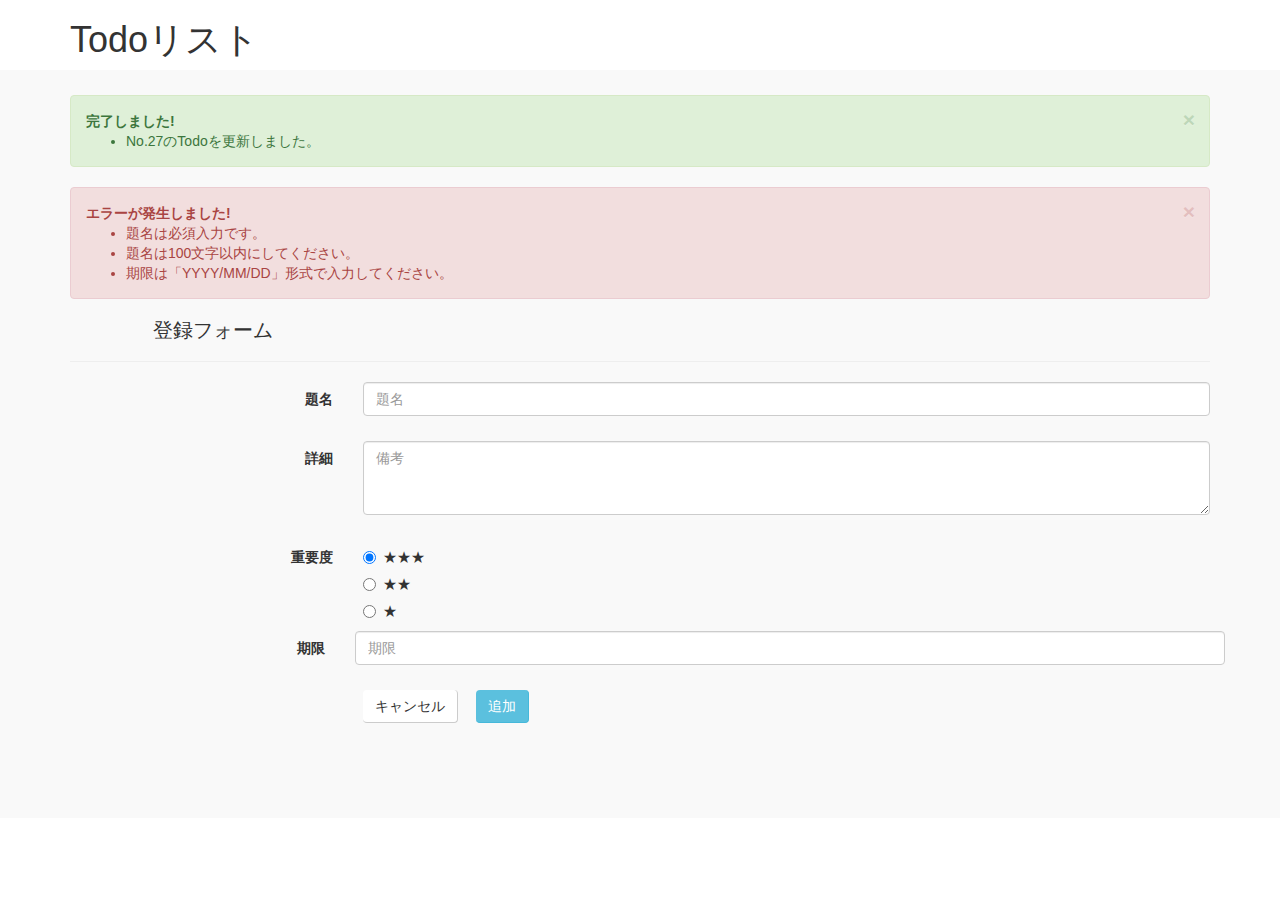
==== html/entry.html @ 1ec5539e "0627" ====
<!DOCTYPE html>
<html lang="ja">
<head>
	<meta charset="UTF-8">
	 <meta http-equiv="X-UA-Compatible" content="IE=edge">
    <meta name="viewport" content="width=device-width, initial-scale=1">
	<title>登録フォーム</title>
	 <link href="css/bootstrap.min.css" rel="stylesheet"> 
	 <link href="css/todolist.css" rel="stylesheet">
</head>
<body>
	<div class="container",>
		<h1>Todoリスト</h1>
	</div>
	<div class="background">
	<div class="container",>
		<div class="alert alert-success alert-dismissible fade in" role="alert" id="seiko">
			<button type="button" class="close" data-dismiss="alert" aria-label="Close"><span aria-hidden="true">×</span></button>
			<strong> 完了しました!</strong> 
			<ul>
		  		<li>No.27のTodoを更新しました。</li>
			</ul>
		</div>
		<div class="alert alert-danger alert-dismissible fade in" role="alert" id="sippai">
			<button type="button" class="close" data-dismiss="alert" aria-label="Close"><span aria-hidden="true">×</span></button>
			<strong > エラーが発生しました!</strong> 
			<ul>
		  		<li>題名は必須入力です。</li>
		  		<li>題名は100文字以内にしてください。</li>
		  		<li>期限は「YYYY/MM/DD」形式で入力してください。</li>
		  	</ul>
		</div>
		<div class="row">
			<div class="col-sm-1"></div>
			<h2 class="dai">登録フォーム</h2>
		</div>
						<hr>
		
		<form class="form-horizontal">
 		<div class="form-group ">
			<label for="inputEmail3" class="col-sm-1 control-label"></label>
    		<label for="inputEmail3" class="col-sm-2 control-label">題名</label>
    		<div class="col-sm-9">
      		<input type="email" class="form-control" id="inputEmail3" placeholder="題名"></div>
    	</div>
    	
    	 <div class="form-group">
		  	<label for="inputEmail3" class="col-sm-1 control-label"></label>
		    <label for="inputEmail3" class="col-sm-2 control-label">詳細</label>
  			<div class="col-sm-9">
			<textarea class="form-control" rows="3"placeholder="備考"></textarea></div>
  		</div>
		
		<div class="form-group">
		  	<label for="inputEmail3" class="col-sm-1 control-label"></label>
		    <label for="inputEmail3" class="col-sm-2 control-label">重要度</label>
		    <div class="col-sm-9">
    
			<label class="radio-inline">
	  			<input type="radio" name="inlineRadioOptions" id="inlineRadio1" value="option1" checked> ★★★
			</label><br>
			<label class="radio-inline">
		  		<input type="radio" name="inlineRadioOptions" id="inlineRadio2" value="option2"> ★★
			</label><br>
			<label class="radio-inline">
		  		<input type="radio" name="inlineRadioOptions" id="inlineRadio2" value="option3"> ★
			</label><br>
		</div>
		<div class="form-group ">
			<label for="inputEmail3" class="col-sm-1 control-label"></label>
    		<label for="inputEmail3" class="col-sm-2 control-label">期限</label>
    		<div class="col-sm-9">
      		<input type="email" class="form-control" id="inputEmail3", placeholder="期限">
      		</div>
    	</div>
    	
    	<div class="col-sm-3 control-label"></div>
	    <a href="index.html"><button type="button" class="btn btn-default" id="button">キャンセル</button></a>
	    <a href="index.html"><button type="button" class="btn btn-info" id="button">追加</button></a>
		
		
		</form>
	</div>
	</div>

<script src="https://ajax.googleapis.com/ajax/libs/jquery/1.12.4/jquery.min.js"></script>
<script src="js/bootstrap.min.js"></script>
</body>
</html>
---- html/css/todolist.css ----
@charset "utf-8";
.background{
background-color:#F9F9F9;
border-top-width: 0px;
margin-top: 0px;
padding-top: 25px;
padding-bottom: 80px;
}

.dai{
font-size: 20px;
margin-top: 0px;
margin-bottom: 0px;

}
.col-sm-9{
padding-bottom: 10px;
}

#button{
    border-left-width: 0px;
    margin-left: 15px;
    border-top-width: 0px;
}


#right{
   float: right;
   clear: both;;
}
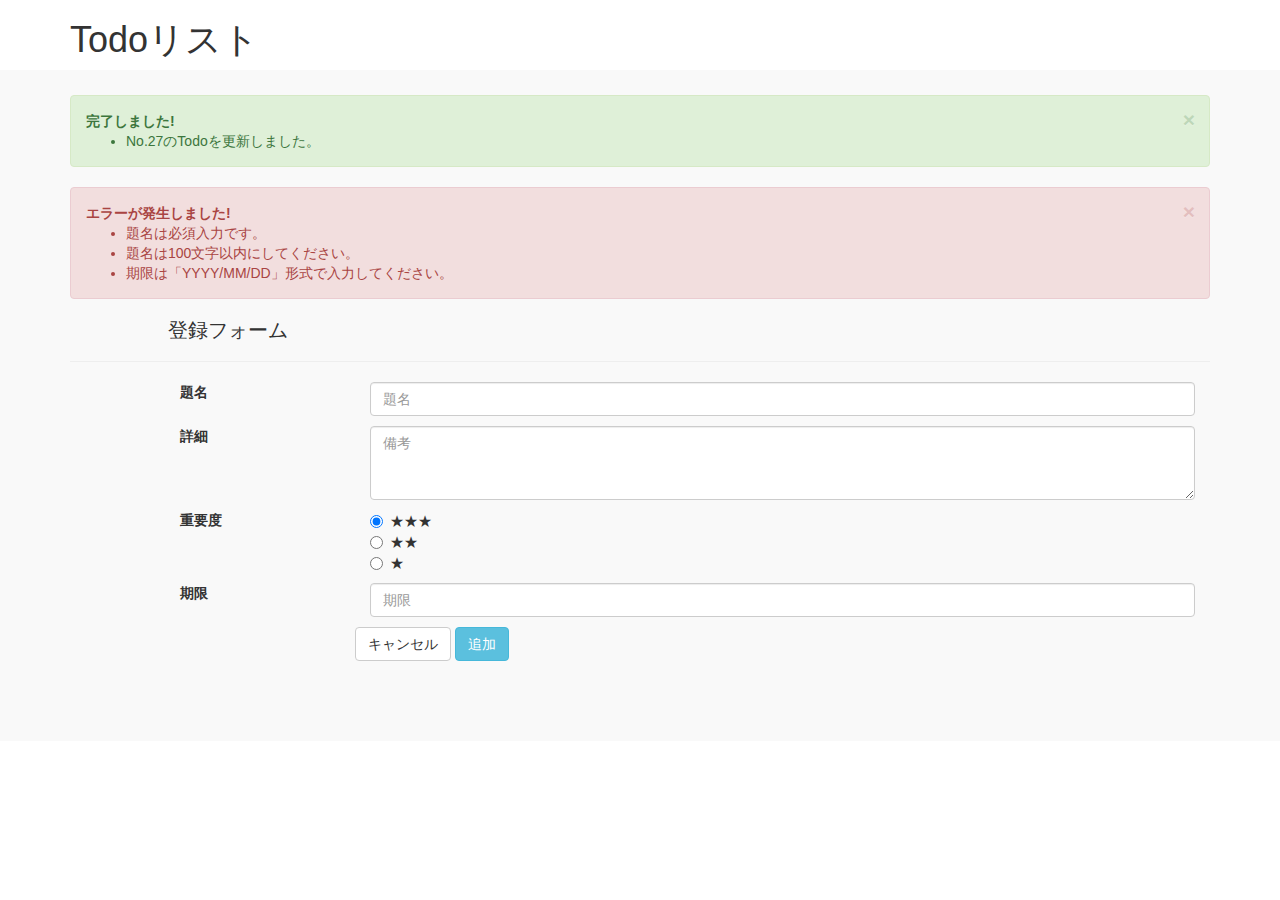
==== commit 94b363ef: "0627" ====
--- a/html/entry.html
+++ b/html/entry.html
@@ -9,78 +9,82 @@
 	 <link href="css/todolist.css" rel="stylesheet">
 </head>
 <body>
-	<div class="container",>
+	<div class="container">
 		<h1>Todoリスト</h1>
 	</div>
 	<div class="background">
-	<div class="container",>
-		<div class="alert alert-success alert-dismissible fade in" role="alert" id="seiko">
-			<button type="button" class="close" data-dismiss="alert" aria-label="Close"><span aria-hidden="true">×</span></button>
-			<strong> 完了しました!</strong> 
-			<ul>
-		  		<li>No.27のTodoを更新しました。</li>
-			</ul>
+		<div class="container">
+			<div class="alert alert-success alert-dismissible fade in" role="alert" id="seiko">
+				<button type="button" class="close" data-dismiss="alert" aria-label="Close"><span aria-hidden="true">×</span></button>
+				<strong> 完了しました!</strong> 
+				<ul>
+			  		<li>No.27のTodoを更新しました。</li>
+				</ul>
+			</div>
+			<div class="alert alert-danger alert-dismissible fade in" role="alert" id="sippai">
+				<button type="button" class="close" data-dismiss="alert" aria-label="Close"><span aria-hidden="true">×</span></button>
+				<strong > エラーが発生しました!</strong> 
+				<ul>
+			  		<li>題名は必須入力です。</li>
+			  		<li>題名は100文字以内にしてください。</li>
+			  		<li>期限は「YYYY/MM/DD」形式で入力してください。</li>
+			  	</ul>
+			</div>
+			<div class="row">
+				<div class="col-sm-1"></div>
+				<div class="col-sm-11"><h2 class="dai">登録フォーム</h2></div>
+			</div>
+							<hr>
+			
+	 		<div class="form-group ">
+				<label class="col-sm-1 control-label"></label>
+	    		<label for="daimei" class="col-sm-2 control-label">題名</label>
+	    		<div class="col-sm-9">
+	      		<input type="email" class="form-control" placeholder="題名" id="daimei"></div>
+	    	</div>
+	    	
+	    	<div class="form-group">
+			  	<label  class="col-sm-1 control-label"></label>
+			    <label for="syosai" class="col-sm-2 control-label">詳細</label>
+	  			<div class="col-sm-9">
+				<textarea class="form-control" rows="3" id="syosai" placeholder="備考"></textarea></div>
+	  		</div>
+			
+			<div class="form-group">
+			  	<label class="col-sm-1 control-label"></label>
+			    <label  class="col-sm-2 control-label">重要度</label>
+			    
+			    	
+			    <div class="col-sm-9">
+			    
+					<label class="radio-inline">
+			  			<input type="radio" name="inlineRadioOptions" id="inlineRadio1" value="option1" checked> ★★★
+					</label><br>
+					<label class="radio-inline">
+				  		<input type="radio" name="inlineRadioOptions" id="inlineRadio2" value="option2"> ★★
+					</label><br>
+					<label class="radio-inline">
+				  		<input type="radio" name="inlineRadioOptions" id="inlineRadio3" value="option3"> ★
+					</label><br>
+				</div>
+			</div>
+			<div class="form-group ">
+				<label class="col-sm-1 control-label"></label>
+	    		<label for="kigen" class="col-sm-2 control-label">期限</label>
+	    		<div class="col-sm-9">
+	      		<input type="email" class="form-control" id="kigen" placeholder="期限">
+	      		</div>
+	    	</div>
+	    	
+	    	<div class="col-sm-3 control-label"></div>
+	    	
+	    	<form action="index.html" method="post">
+		    <button type="submit" class="btn btn-default button" >キャンセル</button>
+		    <button type="submit" class="btn btn-info button" >追加</button>
+		    </form>
+		    
+		
 		</div>
-		<div class="alert alert-danger alert-dismissible fade in" role="alert" id="sippai">
-			<button type="button" class="close" data-dismiss="alert" aria-label="Close"><span aria-hidden="true">×</span></button>
-			<strong > エラーが発生しました!</strong> 
-			<ul>
-		  		<li>題名は必須入力です。</li>
-		  		<li>題名は100文字以内にしてください。</li>
-		  		<li>期限は「YYYY/MM/DD」形式で入力してください。</li>
-		  	</ul>
-		</div>
-		<div class="row">
-			<div class="col-sm-1"></div>
-			<h2 class="dai">登録フォーム</h2>
-		</div>
-						<hr>
-		
-		<form class="form-horizontal">
- 		<div class="form-group ">
-			<label for="inputEmail3" class="col-sm-1 control-label"></label>
-    		<label for="inputEmail3" class="col-sm-2 control-label">題名</label>
-    		<div class="col-sm-9">
-      		<input type="email" class="form-control" id="inputEmail3" placeholder="題名"></div>
-    	</div>
-    	
-    	 <div class="form-group">
-		  	<label for="inputEmail3" class="col-sm-1 control-label"></label>
-		    <label for="inputEmail3" class="col-sm-2 control-label">詳細</label>
-  			<div class="col-sm-9">
-			<textarea class="form-control" rows="3"placeholder="備考"></textarea></div>
-  		</div>
-		
-		<div class="form-group">
-		  	<label for="inputEmail3" class="col-sm-1 control-label"></label>
-		    <label for="inputEmail3" class="col-sm-2 control-label">重要度</label>
-		    <div class="col-sm-9">
-    
-			<label class="radio-inline">
-	  			<input type="radio" name="inlineRadioOptions" id="inlineRadio1" value="option1" checked> ★★★
-			</label><br>
-			<label class="radio-inline">
-		  		<input type="radio" name="inlineRadioOptions" id="inlineRadio2" value="option2"> ★★
-			</label><br>
-			<label class="radio-inline">
-		  		<input type="radio" name="inlineRadioOptions" id="inlineRadio2" value="option3"> ★
-			</label><br>
-		</div>
-		<div class="form-group ">
-			<label for="inputEmail3" class="col-sm-1 control-label"></label>
-    		<label for="inputEmail3" class="col-sm-2 control-label">期限</label>
-    		<div class="col-sm-9">
-      		<input type="email" class="form-control" id="inputEmail3", placeholder="期限">
-      		</div>
-    	</div>
-    	
-    	<div class="col-sm-3 control-label"></div>
-	    <a href="index.html"><button type="button" class="btn btn-default" id="button">キャンセル</button></a>
-	    <a href="index.html"><button type="button" class="btn btn-info" id="button">追加</button></a>
-		
-		
-		</form>
-	</div>
 	</div>
 
 <script src="https://ajax.googleapis.com/ajax/libs/jquery/1.12.4/jquery.min.js"></script>
